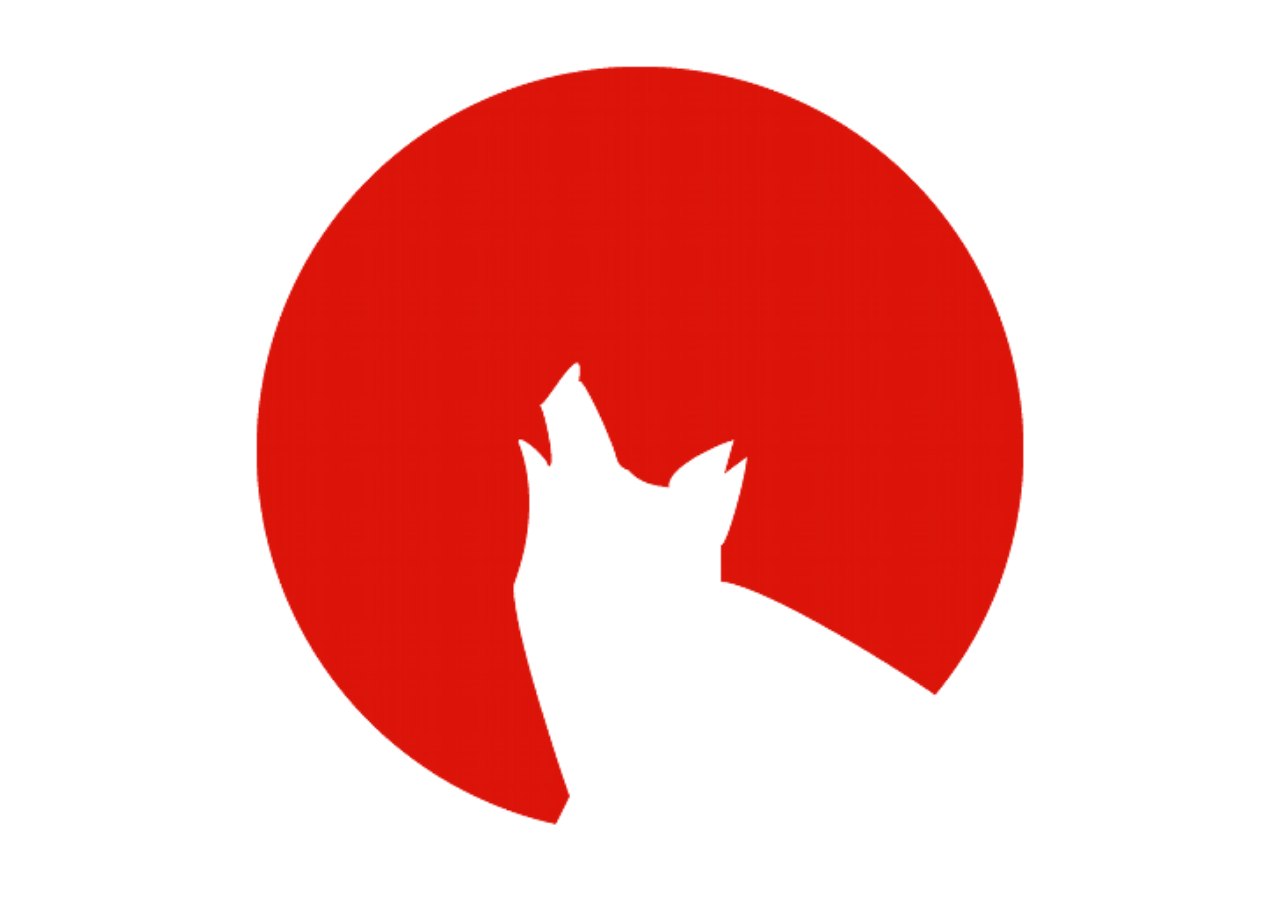
==== index.html @ 015a9c17 "First commit" ====
<!DOCTYPE HTML>
<html manifest="" lang="da-DK">
<head>
    <meta charset="UTF-8">
    <title>Ba-Con 2012</title>
    <style type="text/css">
        html, body {
            height: 100%;
            background-image: url('resources/images/pig-moon.png');
            background-color: #fff;
            background-repeat: no-repeat;
            background-position: center center;
            background-size: contain;
        }
    </style>
    <script id="microloader" type="text/javascript" src="sdk/microloader/development.js"></script>
    <script type="text/javascript" src="http://maps.google.com/maps/api/js?sensor=false"></script>
</head>
<body>
</body>
</html>
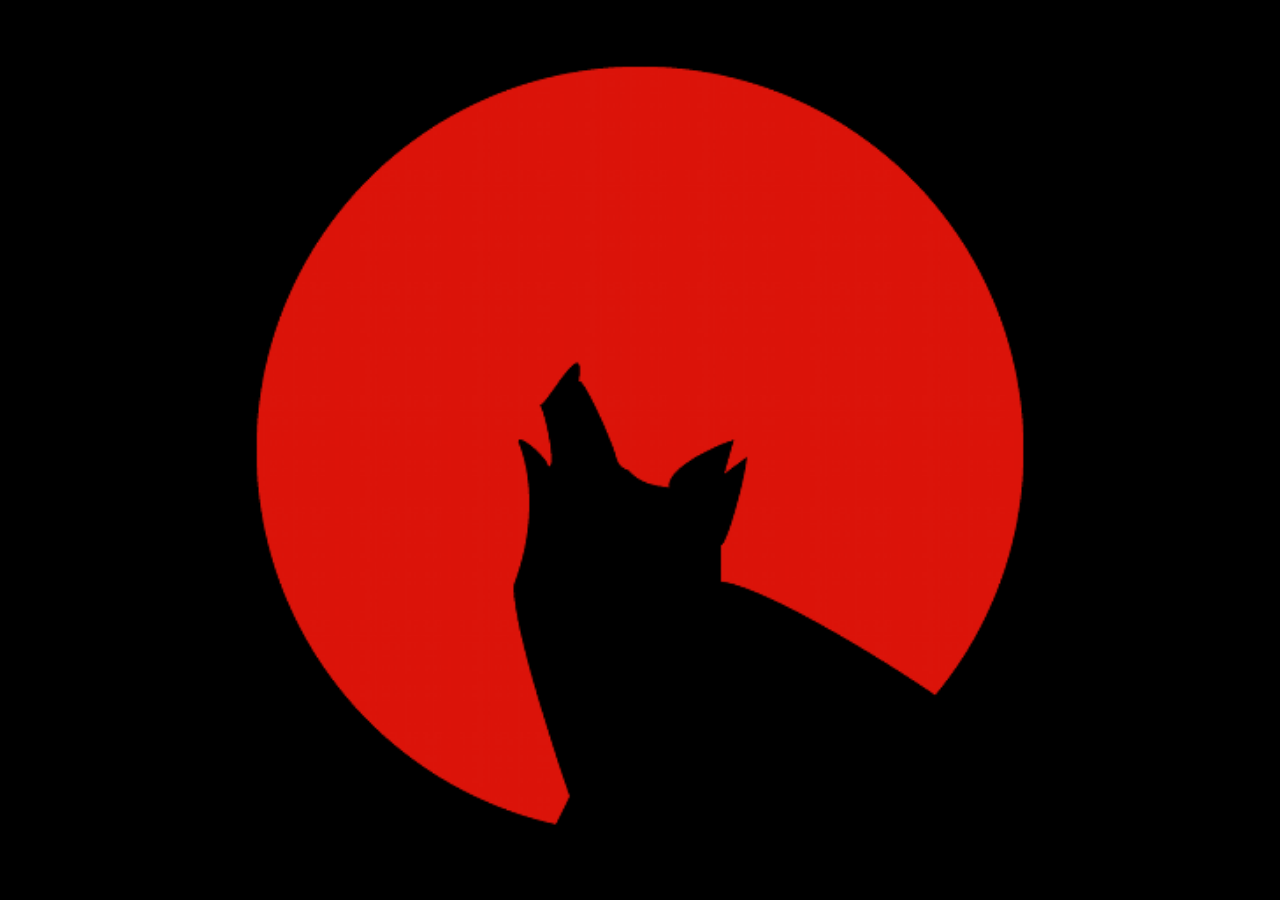
==== commit 80a53f10: "Pull refresh added" ====
--- a/index.html
+++ b/index.html
@@ -7,13 +7,14 @@
         html, body {
             height: 100%;
             background-image: url('resources/images/pig-moon.png');
-            background-color: #fff;
+            background-color: #000;
             background-repeat: no-repeat;
             background-position: center center;
             background-size: contain;
         }
     </style>
     <script id="microloader" type="text/javascript" src="sdk/microloader/development.js"></script>
+    <script type="text/javascript" src="sdk/cordova-1.7.0.js"></script>
     <script type="text/javascript" src="http://maps.google.com/maps/api/js?sensor=false"></script>
 </head>
 <body>
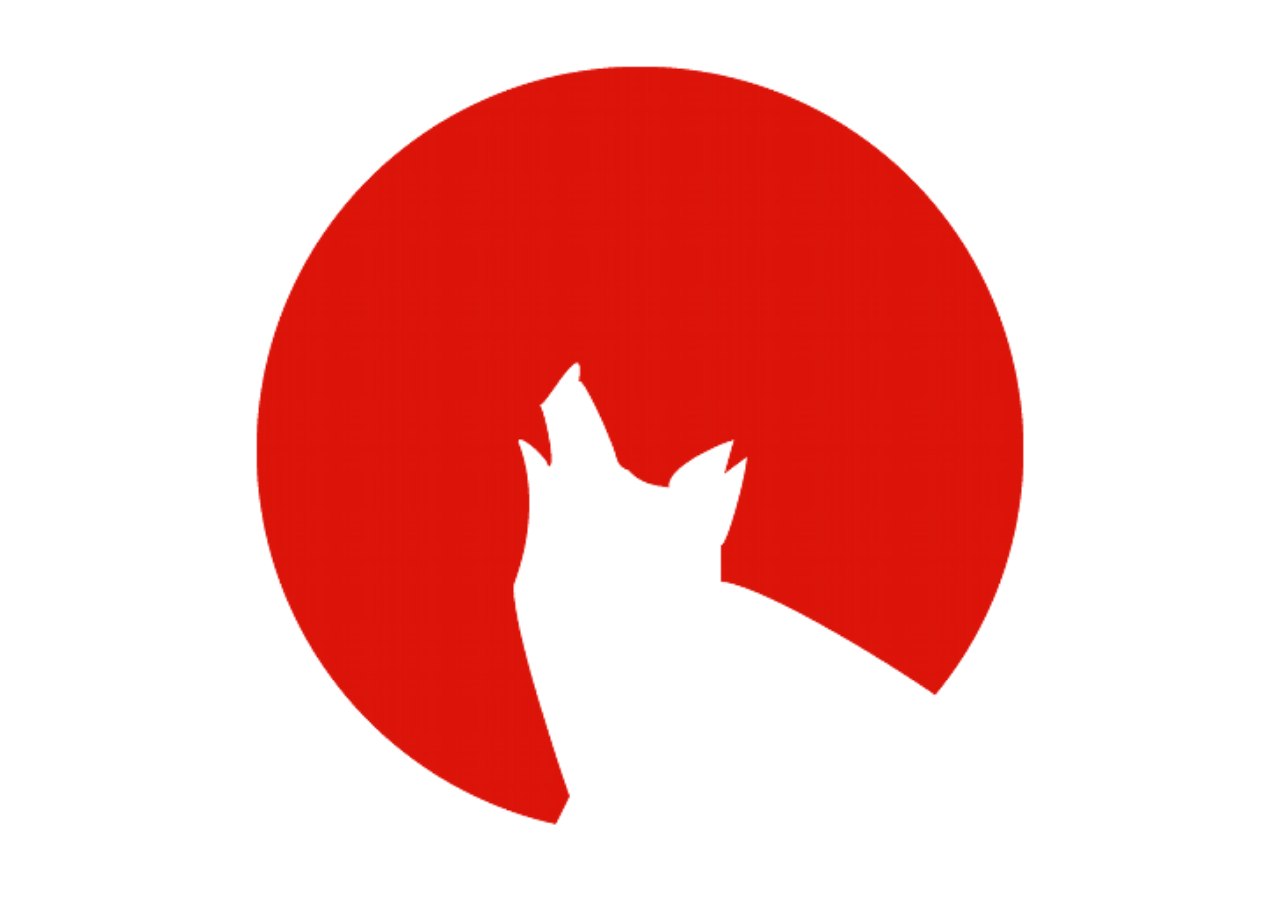
==== commit 42cca092: "New splash icons" ====
--- a/index.html
+++ b/index.html
@@ -7,7 +7,7 @@
         html, body {
             height: 100%;
             background-image: url('resources/images/pig-moon.png');
-            background-color: #000;
+            background-color: #fff;
             background-repeat: no-repeat;
             background-position: center center;
             background-size: contain;
